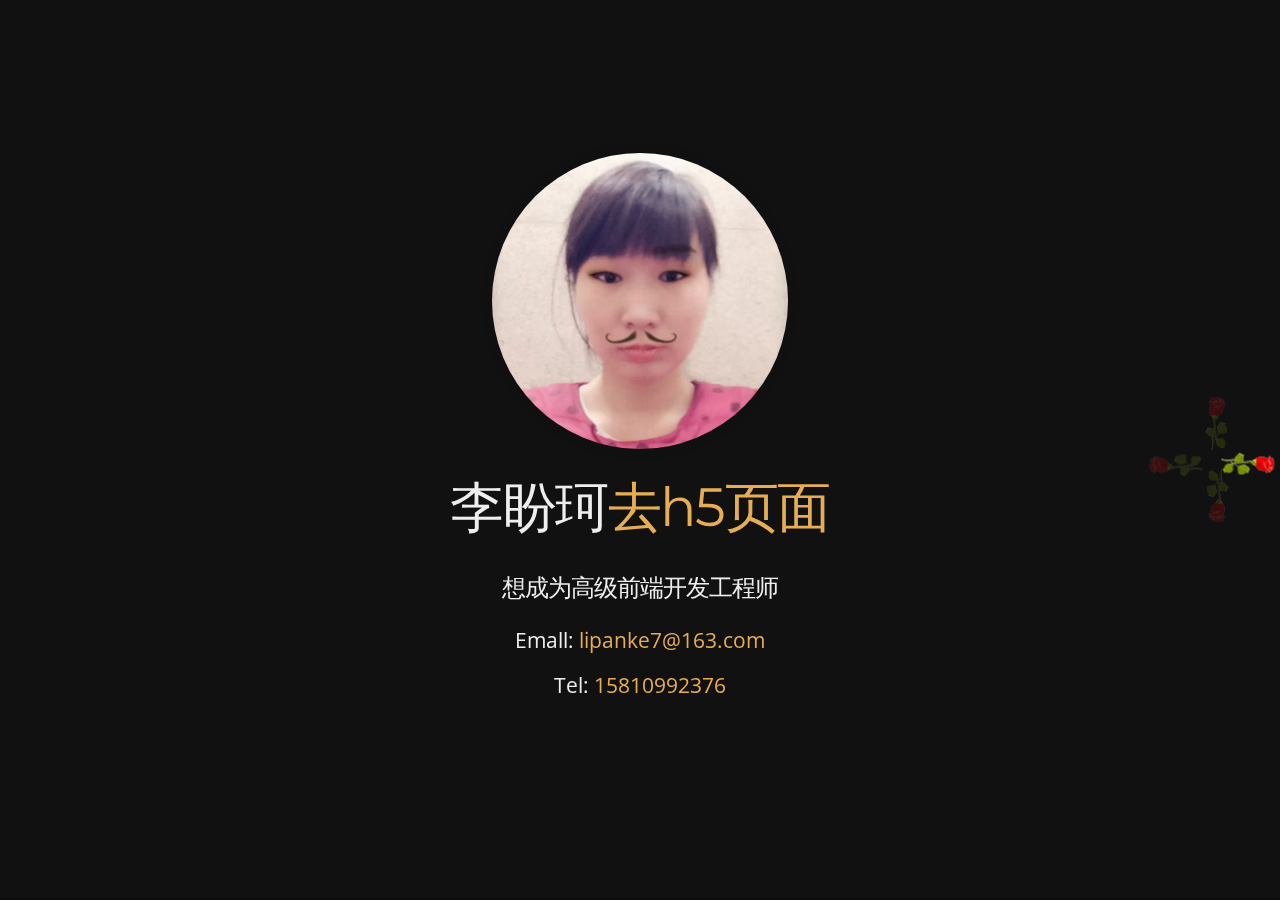
==== indexh5.html @ 54589054 "判断pc还是h5" ====
<!DOCTYPE html>
<html>
<head>
<meta charset="utf-8" />
<meta name="viewport" content="width=device-width,user-scalable=no">
<title>李盼珂个人简历</title>
<link rel="icon" href="img/favicon.ico">
<script>
	(function () {
		var html = document.documentElement;
		var width = html.getBoundingClientRect().width;
		var fs = width/16;
		html.style.fontSize = fs+"px";
	})()

    //判断是pc还是移动端
    function IsPC() {
        var userAgentInfo = navigator.userAgent;
        var Agents = ["Android", "iPhone",
            "SymbianOS", "Windows Phone",
            "iPad", "iPod"];
        var flag = true;
        for (var v = 0; v < Agents.length; v++) {
            if (userAgentInfo.indexOf(Agents[v]) > 0) {
                flag = false;
                break;
            }
        }
        return flag;
    }

    if(IsPC()){
        window.location.href='http://xiaopanke.github.io/'
    }
</script>
<link rel="stylesheet" href="css/index.css" />
</head>
<body>
<script src="js/swiper.js"></script>
<div class="swiper-container">
	<!--<div class="boxCover"></div>-->
	
	<div class="swiper-wrapper">
		<!--<div class="swiper-slide first swiper-no-swiping">-->
		<div class="swiper-slide first">
			<!--这是微信分享的小图片-->
			<div id="weixinLogo">
				<img src="img/gear1.png"/>
			</div>
			
			<div class="fence">
				<div class="timeBox">
					<span></span>
					<span></span>
					<span></span>
					<span></span>
				</div>
			</div>
			<div class="gears">
				<img class="line1" src="img/line1.png"/>
				<img class="line2" src="img/line2.png"/>
				<img class="line3" src="img/line3.png"/>
				<img class="line4" src="img/line4.png"/>
				<img class="line5" src="img/line5.png"/>
				<img class="line6" src="img/line6.png"/>
				<img class="line7" src="img/line7.png"/>
				<img class="line8" src="img/line8.png"/>
				<img class="line9" src="img/line9.png"/>
				<img class="line10" src="img/line10.png"/>
				<img class="line11" src="img/line11.png"/>
				<img class="line12" src="img/line12.png"/>
				<img class="line13" src="img/line13.png"/>
				<img class="line14" src="img/line14.png"/>
				<img class="gear1" src="img/gear1.png"/>
				<img class="gear2" src="img/gear2.png"/>
				<img class="gear3" src="img/gear3.png"/>
				<img class="gear4" src="img/gear4.png"/>
				<img class="gear5" src="img/gear5.png"/>
				<img class="gear6" src="img/gear6.png"/>
				<img class="gear7" src="img/gear7.png"/>
				<img class="gear8" src="img/gear8.png"/>
			</div>
			<div class="pawsbox">
				<div class="paw">
					<div class="pawLeft paws"></div>
					<div class="pawRight paws"></div>
				</div>
				<div class="M">
					<div class="leftchain chain"></div>
					<div class="rightchain chain"></div>
				</div>
			</div>
			<img src="img/first_people.png" class="firstPeople"/>
			<img src="img/first_people2.png" class="firstPeople2"/>
			<div class="next"></div>
		</div>
		<div class="swiper-slide second">
			<div class="word">
			</div>
			<div class="bottomText">
				<div class="bottomBorder"></div>
				<div class="sideBorder leftSide"></div>
				<div class="sideBorder rightSide"></div>
				<div class="topBorder leftSide"></div>
				<div class="topBorder rightSide"></div>
				<p><img src="img/bottomTextLogo.png"/></p>
				<p class="bottomTextSpanBox">
					<em>
						<span>职位：高级前端工程师</span>
						<span>薪资：面议</span>
						<span>学历：本科</span>
					</em>
					<a href="http://xiaopanke.github.io/">去web页面</a>
				</p>
			</div>
			<div class="next"></div>
		</div>
		<div class="swiper-slide third ">
			<div class="work">
				<img src="img/third_work.png"/>
				<p>精通JavaScript+HTML+CSS，轻松实现目前网页所需的90%以上的效果;</p>
				<p>精通Ajax、JSONP、DOM等前端技术，掌握面向对象编程思想；</p>
				<p>熟悉W3C标准，对表现与数据分离、Web语义化等有较好的理解；</p>
				<p>熟练使用正则表达式；</p>
				<p>熟练HTML5+CSS3；</p>
			</div>
			<div class="condition">
				<img src="img/third_condition.png"/>
				<p>了解npm、VueJs、webpack、yarn、es6、sass;</p>
				<p>熟悉canvas、github;</p>
				<p>熟悉jQuery、Bootstrap、Zepto、Less、Sass等前端框架；</p>
				<p>了解PHP，smarty。</p>
				<p>熟悉使用Phoneshop、Fireworks等设计工具。</p>
			</div>
			<div class="bottomjob">对Web充满热情 学生时代就踏上了开发之路</div>
			<div class="next"></div>
		</div>
		<div class="swiper-slide forth">
			<img src="img/forth_demon.png" class="dot demon"/>
			<img src="img/forth_yello.png" class="dot yellow"/>
			<img src="img/forth_yello.png" class="dot yellow"/>
			<img src="img/forth_yello.png" class="dot yellow"/>
			<img src="img/forth_yello.png" class="dot yellow"/>
			<img src="img/forth_demon1.png" class="dot demon"/>
			<img src="img/forth_demon2.png" class="dot demon"/>
			<img src="img/forth_demon3.png" class="dot demon"/>
			<img src="img/forth_demon2.png" class="dot demon"/>
			<img src="img/forth_yello.png" class="dot yellow"/>
			<img src="img/forth_yello.png" class="dot yellow"/>
			<img src="img/forth_demon4.png" class="dot demon"/>
			<img src="img/intro.png" class="intro"/>
			<div class="introduce">
				<p>我喜欢前端的原因：1. 前端是我最熟练的技能之一.2. 做前端可以挣钱.3. 我喜欢创造, 前端相关技能栈能满足很多时候的需求.</p>
				<div class="coverBox"></div>
			</div>
			<div class="next"></div>
		</div>
		<div class="swiper-slide fifth">
			<div id="boxWrap"></div>
			<div class="textContent">
				<p>发个面试邮件试试吧</p>
				<p class="email">lipanke7@163.com</p>
				<p>期待大家一起加油，共同进步！</p>
			</div>
			<div class="contentUs">
				<img class="QRcode" src="img/QRCode.png"/>
				<p>
					
					<a href="https://xiaopanke.github.io/#/"><span>web版个人简历</span></a>
					<a href="https://xiaopanke.github.io/#/"><span class="email">xiaopanke.github.io</span></a>
					<span>扫码加我好友</span>
				</p>
			</div>
			<img class="fifth_dot" src="img/fifth_dot.png"/>
			<img class="fifth_dot" src="img/fifth_dot.png"/>
			<img class="fifth_dot" src="img/fifth_dot1.png"/>
			<img class="fifth_dot" src="img/fifth_dot1.png"/>
			<img class="fifth_dot" src="img/fifth_demon.png"/>
			<!--<div class="next"></div>-->
		</div>
	</div>
	<div class="loading">
		<p>0%</p>
	</div>
</div>
<script src="js/TweenMax.min.js"></script>
<script src="js/index.js"></script>
</body>

</html>
---- css/index.css ----
body{
		margin: 0;
		height: 100%;
		overflow: hidden;
	}
	html{
		height: 100%;
		background: #f9b92e;
		overflow: hidden;
	}
	
	p{
		margin: 0;			
	}
	img{
		vertical-align: top;
	}
	em{
		font-style: normal;
	}
	input,
	a,
	button {
	  -webkit-tap-highlight-color: rgba(0, 0, 0, 0);
	  -webkit-appearance: none;
	}
	a {
	  text-decoration: none;
	}
	#weixinLogo{
		display: none;
	}
	.loading{
		width: 100%;
		height: 100%;
		position: absolute;
		left: 0;
		top: 0;
		background: url(../img/loading.gif) no-repeat 60% 40% #f9b92e;
		background-size: 7.96875rem 6.40625rem;
		z-index: 999999;
		color: #fff;
		font-size: 1.09rem;
	}
	.loading p{
		text-align: center;
		width: 100%;
		position: absolute;
		font-family: helvetica "微软雅黑";
		top: 40%;
		transform: translateY(4rem);
	}
	.swiper-wrapper{
		height: 100%;
		opacity: 0;
		position: relative;
		/*transform-style: preserve-3d;*/
		/*perspective: 800px;*/
	}
	.swiper-container{
		height: 100%;
	}
	.swiper-slide{
		transition: 800ms;
		width: 100%;
		background-color: #f00;
		height: 100%;
		color: #fff;
		overflow: hidden;
	}
	/*.swiper-wrapper .swiper-slide{
		position: absolute;
	}*/
	.next{
		width: 2rem;
		height: 1.125rem;
		position: absolute;
		bottom: 0.9375rem;
		left: 7rem;
		background: url(../img/next.png) no-repeat;
		background-size: 100% 100%;
		transform: translateY(0);
		animation: moveNext .5s infinite alternate-reverse;
	}
	@keyframes moveNext{
		from{transform: translateY(0);}
		to{transform: translateY(5px);}
	}
	
	
	/*第一部分*/
	.first{
		/*-webkit-filter: brightness(1);*/
		/*transition: 0.5s -webkit-filter;*/
		background: url(../img/bg1.png) no-repeat ;
		background-size: cover;
		position: relative;
	}
	.fence{
		position: relative;
		z-index: 99;
	}
	.timeBox{
		position: absolute;
		width: 9.96875rem;
		height: 11.8125rem;
		left: 50%;
		top: -3rem;
		margin-left: -4.984rem;
		background:url(../img/fence.png) no-repeat;
		background-size: 100% 100%;
	}
	.timeBox span{
		position: absolute;
		background-size: contain !important;
		transform: scale(0);
	}
	.timeBox span:nth-of-type(1){
		width: 3.359375rem;
		height: 3.703125rem;
		background: url(../img/2017_2.png) no-repeat;
		left: 0.7375rem;
		top: 4.53125rem;
	}
	.timeBox span:nth-of-type(2){
		width: 3.390625rem;
		height: 3.203125rem;
		background: url(../img/2017_0.png) no-repeat;
		left: 2.89375rem;
		top: 4.53125rem;
	}
	.timeBox span:nth-of-type(3){
		width: 1.671875rem;
		height: 3.578125rem;
		background: url(../img/2017_1.png) no-repeat;
		left: 5.503125rem;
		top: 4.390625rem;
	}
	.timeBox span:nth-of-type(4){
		width: 2.96875rem;
		height: 3.453125rem;
		background: url(../img/2017_7.png) no-repeat;
		left: 6.284375rem;
		top: 4.625rem;
	}
	.goUp {
		animation: 2.5s  goUpDown infinite ease-in-out alternate-reverse ;
	}
	.goDown {
		animation: 2s  goUpDown infinite ease-in-out alternate-reverse ;
	}
	.goDown2 {
		animation: 2.4s  goUpDown infinite ease-in-out alternate-reverse ;
	}
	@keyframes goUpDown{
		0%{transform: translateY(14px)}
		100%{transform: translateY(0px)}
	}
	/*中间齿轮部分*/
	.gears{
		width: 14.921875rem;
		height: 12.609375rem;
		position: absolute;
		top: 7.5rem;
		left: 0.8rem;
		background: url(../img/first_circle.png) no-repeat;
		background-size: contain;
		font-size: 50px;
		line-height: 12rem;
		text-align: center;
		color: #fff;
	}
	.gears img{
		position: absolute;
	}
	.gears img[class^="line"]{
		opacity: 0.7;
	}
	.gear1{
		width: 5.34375rem;
		height: 5.34375rem;
		left: 2.71875rem;
		top: 0.828125rem;
		animation: clockwise 6s infinite linear;
	}
	.gear2{
		width: 3.875rem;
		height: 3.90625rem;
		left: 7.546875rem;
		top: 2.953125rem;
		animation: clockwise 5s infinite reverse linear;
	}
	.gear3{
		width: 3.46875rem;
		height: 3.5rem;
		left: 1rem;
		top: 4.921875rem;
		animation: clockwise 4s infinite linear;
	}
	.gear4{
		width: 3.359375rem;
		height: 3.359375rem;
		left: 9.828125rem;
		top: 6.1875rem;
		animation: clockwise 4s infinite reverse linear;
	}
	.gear5{
		width: 2.140625rem;
		height: 2.15625rem;
		left: 1.203125rem;
		top: 3.1875rem;
		animation: clockwise 3s infinite reverse linear;
	}
	.gear6{
		width: 1.84375rem;
		height: 1.84375rem;
		left: 6.703125rem;
		top: 7.953125rem;
		animation: clockwise 2s infinite linear;
	}
	.gear7{
		width: 1.65625rem;
		height: 1.65625rem;
		left: 12.484375rem;
		top: 5.484375rem;
		animation: clockwise 1s infinite linear;
	}
	.gear8{
		width: 1.40625rem;
		height: 1.40625rem;
		left: 3.90625rem;
		top: 5.46875rem;
		animation: clockwise 1s infinite reverse linear;
	}
	.line1{
		width: 4.359375rem;
		height: 2.453125rem;
		left: 6.265625rem;
		top: 1.390625rem;
	}
	.line2{
		width: 1.375rem;
		height: 2.109375rem;
		left: 12.5625rem;
		top: 6.65625rem;
	}
	.line3{
		width: 1.421875rem;
		height: 2.8125rem;
		left: 2.859375rem;
		top: 3.71875rem;
	}
	.line4{
		width: 2.359375rem;
		height: 1.125rem;
		left: 10.78125rem;
		top: 5.734375rem;
	}
	.line5{
		width: 5.015625rem;
		height: 1.125rem;
		left: 4.59375rem;
		top: 5.546875rem;
	}
	.line6{
		width: 3.34375rem;
		height: 2.75rem;
		left: 3.3125rem;
		top: 5.3125rem;
	}
	.line7{
		width: 2.40625rem;
		height: 2.1875rem;
		left: 1.734375rem;
		top: 1.625rem;
	}
	.line8{
		width: 0.390625rem;
		height: 2.9375rem;
		left: 1.28125rem;
		top: 4.0625rem;
	}
	.line9{
		width: 2.0625rem;
		height: 1.15625rem;
		left: 3.025rem;
		top: 6.459375rem;
	}
	.line10{
		width: 2.25rem;
		height: 0.359375rem;
		left: 2.65625rem;
		top: 5.55rem;
	}
	.line11{
		width: 1.8125rem;
		height: 4.375rem;
		left: 6.76875rem;
		top: 4.71875rem;
	}
	.line12{
		width: 2.484375rem;
		height: 4.171875rem;
		left: 8.01875rem;
		top: 5.284375rem;
	}
	.line13{
		width: 1.7230rem;
		height: 3.65625rem;
		left: 8.84375rem;
		top: 5.34375rem;
	}
	.line14{
		width: 2.625rem;
		height: 2.625rem;
		left: 9.921875rem;
		top: 4.609375rem;
	}
	@keyframes clockwise{
		from{
			transform: rotate(0deg);
		}
		to{
			transform: rotate(360deg);
		}
	}
	
	/*爪子*/
	.pawsbox{
		width: 12rem;
		height: 20rem;
		position: absolute;
		z-index: 999;
		top: -20rem;
		left: 2.5rem;
		/*opacity: 0.5;*/
	}
	.paw{
		width: 4rem;
		height: 10.203125rem;
		position: absolute;
		left: 4rem;
		top: 0;
		transform-origin: bottom;
		background: url(../img/paw.png) no-repeat 0.7rem 0rem;
		background-size: 2.90625rem 11.046875rem;
	}
	.pawLeft{
		width: 1.09375rem;
		height: 2.921875rem;
		background: url(../img/pawLeft.png) no-repeat ;
		background-size: 100% 100%;
		position: absolute;
		bottom: -0.55rem;
		left: 0.75rem;
		transform-origin: right top;
	}
	.pawRight{
		width: 1.34375rem;
		height: 2.828125rem;
		background: url(../img/pawRight.png) no-repeat;
		background-size: 100% 100%;
		position: absolute;
		right: 0.65rem;
		bottom: -0.5rem;
		transform-origin: left top;
	}
	.pawsbox .M{
		width: 15.984375rem;
		height: 12.921875rem;
		position: absolute;
		/*起点*/
		top: 6rem;
		/*终点*/
		/*top: 12.0625rem;*/
		left: -2.5rem;
		background: url(../img/M.png) no-repeat 4rem 0;
		background-size: 8.953125rem 11.953125rem;
	}
	.chain{
		opacity: 0;
	}
	.leftchain{
		position: absolute;
		width: 3.828125rem;
		height: 6.125rem;
		background: url(../img/chainLeft.png) no-repeat ;
		background-size: 100% 100%;
		left:0.5rem;
		top:5.5rem;
	}
	.rightchain{
		position: absolute;
		width: 3.0625rem;
		height: 4.9375rem;
		background: url(../img/chainRight.png) no-repeat ;
		background-size: 100% 100%;
		left:12.3rem;
		top:6.5rem;
	}
	.firstPeople{
		position: absolute;
		z-index: 999;
		width: 1.734375rem;
		height: 3.296875rem;
		left: 12rem;
		top: 17.5rem;
	}
	.firstPeople2{
		position: absolute;
		z-index: 999;
		width: 1.734375rem;
		height: 2.4375rem;
		left: 2rem;
		top: 18rem;
	}
	.swiper-slide:nth-of-type(2){
		background-color: #0f0;
	}
	.swiper-slide:nth-of-type(3){
		background-color: #00f;
	}
	
	/*第二部分*/
	.second{
		background: url(../img/bg2.png) no-repeat ;
		background-size: cover;
		position: relative;
	}
	.second .word {
		position: absolute;
		width: 14rem;
		height: 14rem;
		/*background: url(../img/second_words.png) no-repeat;
		background-size: 100% 100%;*/
		left: 0.875rem;
		top: 3rem;
		transform: rotate(-45deg) scale(0.8);
		/*transform-style: preserve-3d;*/
	}
	.word .ori{
		width: 14rem;
		height: 0rem;
		background: url(../img/second_words.png) no-repeat;
		background-size: 14rem 14rem;
		position: absolute;
		left: 0;
		top: 0;
		z-index: -99;
		/*overflow: hidden;*/
		/*-webkit-mask: url(../img/mask.png) no-repeat;
		-webkit-mask-size:15rem 15rem;
		-webkit-mask-position: 0rem -15rem;*/
	}
	.word .outer{
		float: left;
		width: 1rem;
		height: 1rem;
		/*background: url(../img/second_words.png) no-repeat
		background-size: 14rem 14rem;*/
		border-radius: 0.5rem;
		transition: 0.15s opacity;
	}
	.bottomText{
		position: absolute;
		width: 12.34375rem;
		height: 5.84375rem;
		bottom: 2rem;
		left: 1.828125rem;
		box-sizing: border-box;
		padding: 2rem 1.296rem 0;
	}
	.bottomText em {
		display: block;
	}
	.bottomText>div{
		box-shadow: 0px 0px 30px 0px #333;
	}
	.bottomBorder{
		height: 0.15625rem;
		width: 12.34rem;
		position: absolute;
		left: 0;
		bottom: 0;
		background-color: #fff;
	}
	.sideBorder{
		position: absolute;
		width: 0.15625rem;	
		height: 5.140625rem;
		bottom: 0;
		background-color: #fff;
	}
	.leftSide{
		left: 0;
	}
	.rightSide{
		right: 0;
	}
	.topBorder{
		height: 0.15625rem;
		width: 3rem;
		position: absolute;
		background-color: #fff;
		top: 0.7rem;
	}
	.bottomText p{
		line-height: 1.09375rem;
		font-size: 0.625rem;
		font-family: "微软雅黑";
		overflow: hidden;
	}
	.bottomText p:nth-of-type(1){
		width: 5.890625rem;
		height: 1.390625rem;
		position: absolute;
		left: 3.234375rem;
		top: 0;
	}
	.bottomText p img{
		width: 5.890625rem;
		height: 1.390625rem;
	}
	.bottomText p span{
		display: block;
		text-shadow: 0 0 10px #666;
	}
	/*第三部分*/
	.third{
		background: url(../img/bg3.png) no-repeat ;
		background-size: cover;
		position: relative;
	}
	.third img{
		width: 4.1875rem;
		height: 6.65625rem;
		position: absolute;
	}
	.third .work,.third .condition{
		box-sizing: border-box;
		padding: 0.90625rem 0.59375rem 0.90625rem 0.90625rem ;
		width: 12.34375rem;
		margin: 0.7rem auto 1.2625rem;
		font: 0.65rem/1.25rem helvetica,"微软雅黑";
		position: relative;
	}
	.work img{
		left: -1rem;
		top: -0.6rem;
		z-index: 999;
	}
	.work div{
		position: absolute;
		left: 0;
		top: 0;
	} 
	.condition img{
		right: -3.2rem;
		top: -1rem;
		z-index: 999;
	}
	.condition div{
		position: absolute;
		right: 0;
		top: 0;
	}	
	.condition p,.work p{
		/*visibility: hidden;*/
		/*position: relative;*/
		z-index: 99;
	}
	.bottomjob{
		width: 100%;
		text-align: center;
		color: #fff;
		font: 0.7rem/0.78125rem "微软雅黑";
		position: absolute;
		bottom: 2.375rem;
	}
	/*折纸盒子*/
	.cover{
		background-color: rgba( 0,0,0,0.4 );
	}
	.borderTop:before{
		content:"";
		position: absolute;
		left: 0;
		top: 0;
		width: 100%;
		height: 0.15625rem;
		background-color: #fff;
	}
	.borderLeft:after{
		content:"";
		position: absolute;
		left: 0;
		top: 0;
		width: 0.15625rem;
		height: 100%;
		background-color: #fff;
	}
	.borderRight:after{
		content:"";
		position: absolute;
		top: 0;
		right: 0;
		width: 0.15625rem;
		height: 100%;
		background-color: #fff;
	}
	.borderBottom:before{
		content:"";
		position: absolute;
		bottom: 0;
		right: 0;
		width: 100%;
		height: 0.15625rem;
		background-color: #fff;
	}
	.work,.condition{
		font-size: 0px;
	}
	.work span{
		display: inline-block;
		font:0.65rem/1.25rem helvetica "微软雅黑";
		position: relative;
		z-index: 99;
	}
	.condition span{
		display: inline-block;
		font:0.65rem/1.25rem helvetica "微软雅黑";
		position: relative;
		z-index: 99;
	}
	
	/*第四部分*/
	.forth{
		background: url(../img/bg4.png) no-repeat ;
		background-size: cover;
		position: relative;
	}
	.forth .intro{
		width: 9.6rem;
		height: 7.84rem;
		position: absolute;
		left: 3.625rem;
		top: 1.140625rem;
	}
	.forth .introduce{
		width: 13.65625rem;
		/*box-sizing: border-box;*/
		position: relative;
		margin: 8.390625rem auto ;		
	}
	.introduce p{
		position: relative;
		z-index: 999;
		padding: 1.21875rem 0.890625rem;
		font:0.78125rem/1.40625rem helvetica ;
	}
	.forth .introduce .cover{
		width:12.5%;
		height: 12.5%;
		float: left;
		background-color: rgba(0,0,0,0.4);
		
		perspective: 500px;
	}
	.forth .coverBox{
		transform-style: preserve-3d;
		/*transform: rotate(-90deg);*/	
		width: 100%;
		height: 100%;
		position: absolute;
		left: 0;
		top: 0;
	}
	.forth .introduce span{
		transition: 2.5s;
		display: inline-block;
		font-size:0.78125rem;
	}
	.forth .dot{
		position: absolute;
	}
	.forth .demon{
		width: 3.53125rem;
		height: 3.734375rem;
		left: 0;
		top: -4rem;
		animation: go 3.5s 1s infinite linear;
	}
	.forth .yellow:nth-of-type(2){
		width: 3.35rem;
		height: 3.35rem;
		left: 10rem;
		top: -3rem;
		animation: go 3.6s 2s infinite linear;
	}
	.forth .yellow:nth-of-type(3){
		width: 2rem;
		height: 2rem;
		left: 12rem;
		top: -4rem;
		animation: go 3.7s 1s infinite linear;
	}
	.forth .yellow:nth-of-type(4){
		width: 1.5rem;
		height: 1.5rem;
		left: 14rem;
		top: -4rem;
		animation: go 4.2s 1.3s infinite linear;
	}
	.forth .yellow:nth-of-type(5){
		width: 2.5rem;
		height: 2.5rem;
		left: 4rem;
		top: -4rem;
		animation: go 4s 1.5s infinite linear;
	}
	.forth .demon:nth-of-type(6){
		width: 2.3rem;
		height: 2.3rem;
		left: 5rem;
		top: -4rem;
		animation: go 5.5s 5s infinite linear;
	}
	.forth .demon:nth-of-type(7){
		width: 1rem;
		height: 1rem;
		left: 5rem;
		top: -4rem;
		animation: go 4s 0.5s infinite linear;
	}
	.forth .demon:nth-of-type(8){
		width: 0.8rem;
		height: 0.8rem;
		left: 10rem;
		top: -2rem;
		animation: go 5s 1.5s infinite linear;
	}
	.forth .demon:nth-of-type(9){
		width: 0.8rem;
		height: 0.8rem;
		left: 2rem;
		top: -4rem;
		animation: go 5.5s 3.5s infinite linear;
	}
	.forth .yellow:nth-of-type(10){
		width: 1.5rem;
		height: 1.5rem;
		left: 13rem;
		top: -4rem;
		animation: go 3.2s 1.3s infinite linear;
	}
	.forth .yellow:nth-of-type(11){
		width: 2rem;
		height: 2rem;
		left: 1rem;
		top: -4rem;
		animation: go 3.2s 3s infinite linear;
	}
	.forth .demon:nth-of-type(12){
		width: 0.5rem;
		height: 0.5rem;
		left: 10rem;
		top: -4rem;
		animation: go 3.5s 3.5s infinite linear;
	}
	@keyframes go{
		0%{
			transform: translateX(-2rem) translateY(36rem) rotateY(0) translateZ(-100px);
		}
		25%{
			transform: translateX(0.8rem) translateY(27rem) rotateY(45deg) translateZ(-100px)
		}
		50%{
			transform: translateX(2rem) translateY(18rem) rotateY(0) translateZ(-100px)
		}
		75%{
			transform: translateX(-0.8rem) translateY(9rem) rotateY(-45deg) translateZ(-100px)
		}
		100%{
			transform: translateX(-2rem) translateY(-1rem) rotateY(0) translateZ(-100px)
		}
	}
	/*第五部分*/
	.fifth{
		background: url(../img/bg5.png) no-repeat ;
		background-size: cover;
		position: relative;
	}
	.fifth .cube1,.fifth .cube2{
		width: 4.078125rem;
		height: 4.875rem;
		position: absolute;
		left: 0;
		top: 0;
		background: url(../img/cube.png) no-repeat;
		background-size: 100% 100%;
	}
	.fifth .textContent{
		width: 12.5rem;
		box-sizing: border-box;
		margin: 5.6875rem auto;
		border: 0.171875rem solid #fff;
		background-color: rgba(0,0,0,0.4);
		font: 0.625rem/1.53125rem helvetica ;
		text-align: center;
		padding:0.9375rem 0;
		position: relative;
		z-index: 10;
	}
	.fifth .textContent .email{
		/*font-size: 1.1rem;*/
		color: rgba(0,0,0,0);
		background: url(../img/miaov.png) no-repeat center center;
		background-size: 11.359375rem 1.203125rem;
	}
	.fifth .contentUs{
		width: 14.5rem;
		position: absolute;
		left: 0.75rem;
		bottom: 1.5625rem;
	}
	.contentUs img{
		float: left;
		width: 5.328125rem;
		height: 5.328125rem;
		margin-left: 0.5rem;
	}
	.contentUs p{
		padding-top: 0.5625rem;
		float: right;
		width: 7.9rem;
		margin-left: 0.73rem;
		color: rgba(255,255,255,0.8);
		font: 0.685rem/1.34375rem helvetica ;
	}
	.contentUs p a{
		color: rgba(255,255,255,0.8);
	}
	.contentUs p span{
		display: block;
	}
	.fifth_dot{
		position: absolute;
		z-index: 999;
	}
	.fifth_dot:nth-of-type(1){
		width: 1.5625rem;
		left: 13.484375rem;
		top: 2.453125rem;
	}
	.fifth_dot:nth-of-type(2){
		width: 2.640625rem;
		left: 4.21875rem;
		top: 2rem;
	}
	.fifth_dot:nth-of-type(3){
		width: 2.265625rem;
		left: 5.1875rem;
		top: 13rem;
	}
	.fifth_dot:nth-of-type(4){
		width: 2.59375rem;
		left: 12.03125rem;
		top: 16.828125rem;
	}
	.fifth_dot:nth-of-type(5){
		width: 2.078125rem;
		left: 0.35625rem;
		top: 9.890625rem;
	}
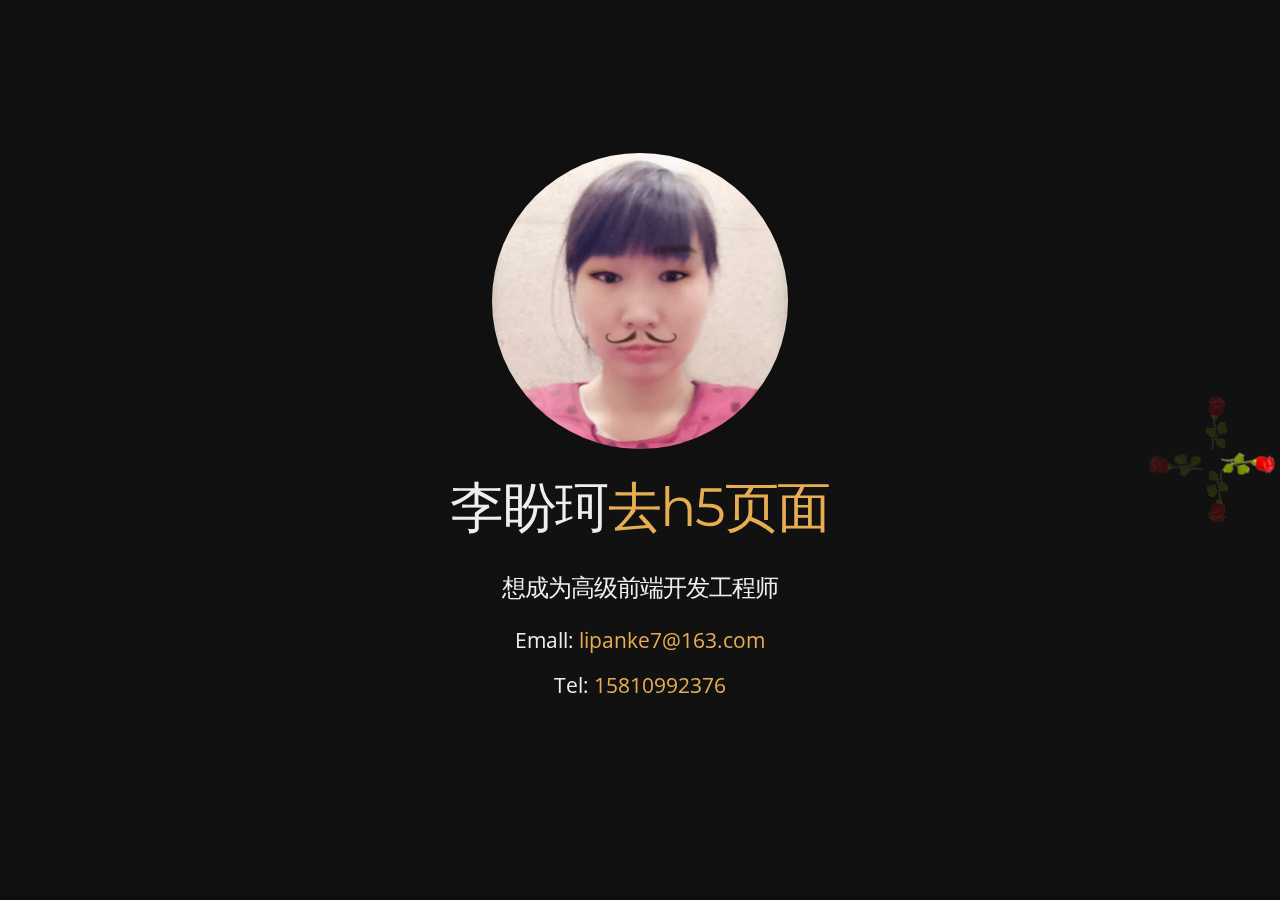
==== commit 75cc63d0: "resize" ====
--- a/indexh5.html
+++ b/indexh5.html
@@ -31,6 +31,13 @@
 
     if(IsPC()){
         window.location.href='http://xiaopanke.github.io/'
+    }
+    window.onresize = function(){
+        setTimeout(function(){
+            if(IsPC()){
+                window.location.href='http://xiaopanke.github.io/'
+            }
+        }, 10)
     }
 </script>
 <link rel="stylesheet" href="css/index.css" />
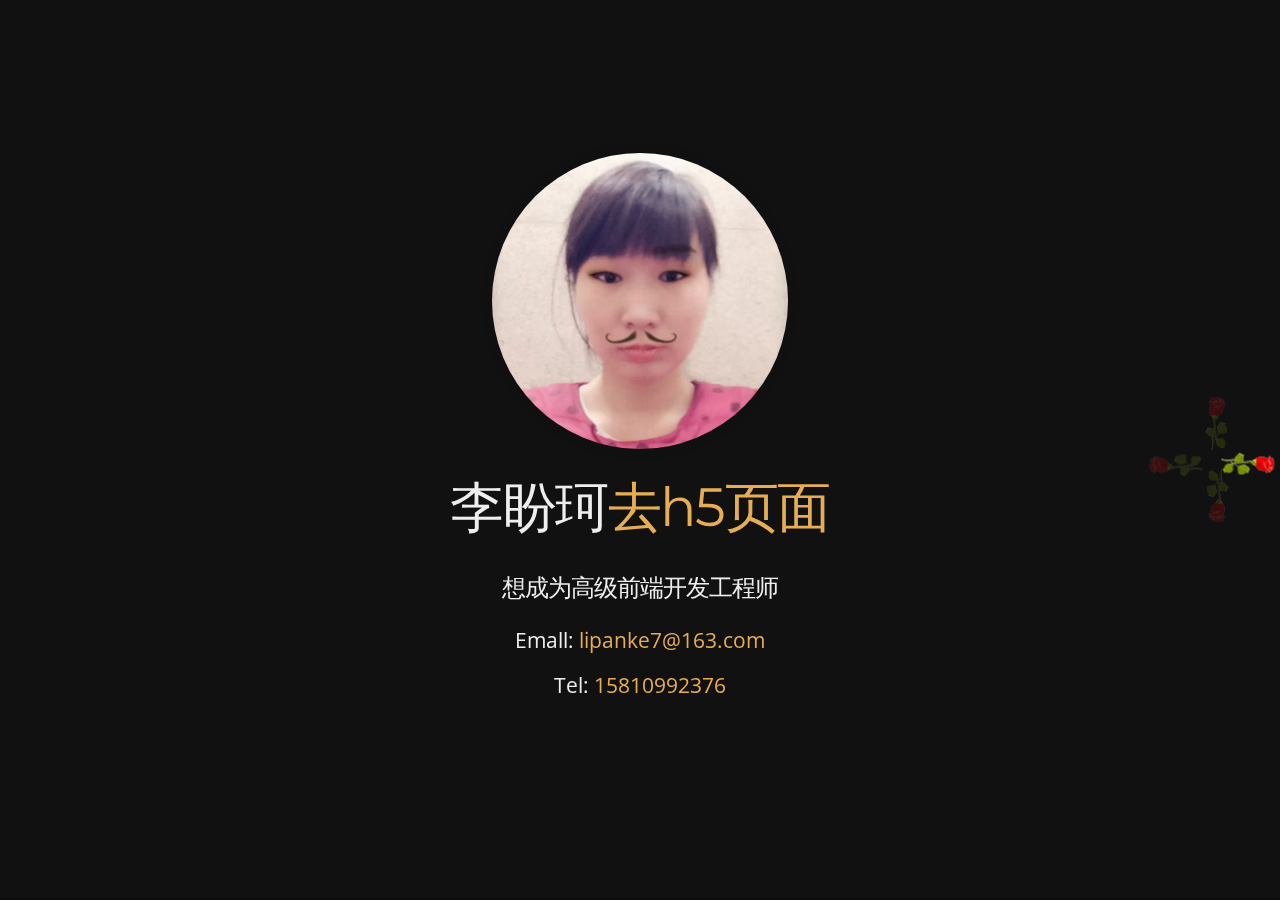
==== commit 3d386580: "title" ====
--- a/indexh5.html
+++ b/indexh5.html
@@ -3,7 +3,7 @@
 <head>
 <meta charset="utf-8" />
 <meta name="viewport" content="width=device-width,user-scalable=no">
-<title>李盼珂个人简历</title>
+<title>李盼珂</title>
 <link rel="icon" href="img/favicon.ico">
 <script>
 	(function () {
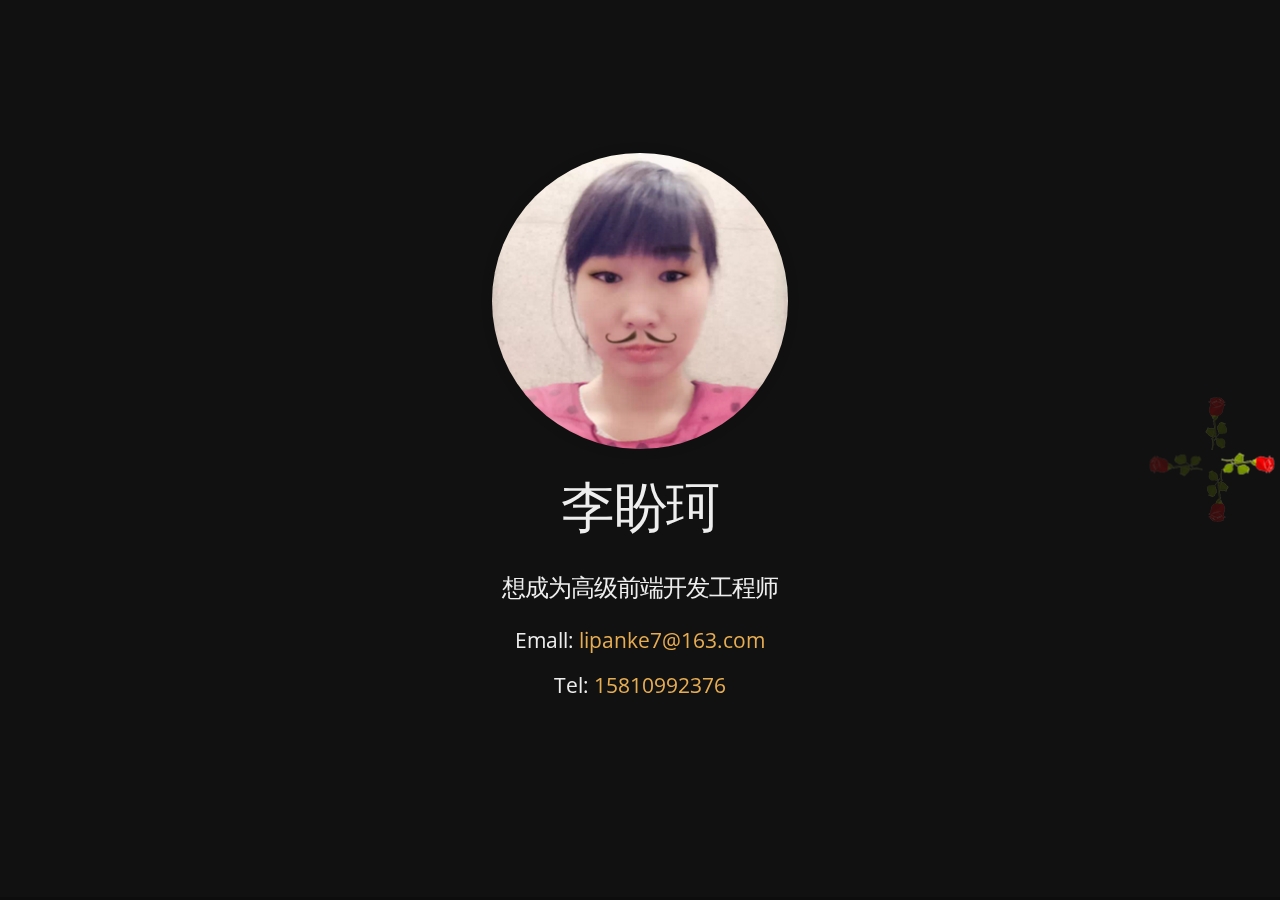
==== commit e62f5cf2: "去杂" ====
--- a/indexh5.html
+++ b/indexh5.html
@@ -117,7 +117,6 @@
 						<span>薪资：面议</span>
 						<span>学历：本科</span>
 					</em>
-					<a href="http://xiaopanke.github.io/">去web页面</a>
 				</p>
 			</div>
 			<div class="next"></div>
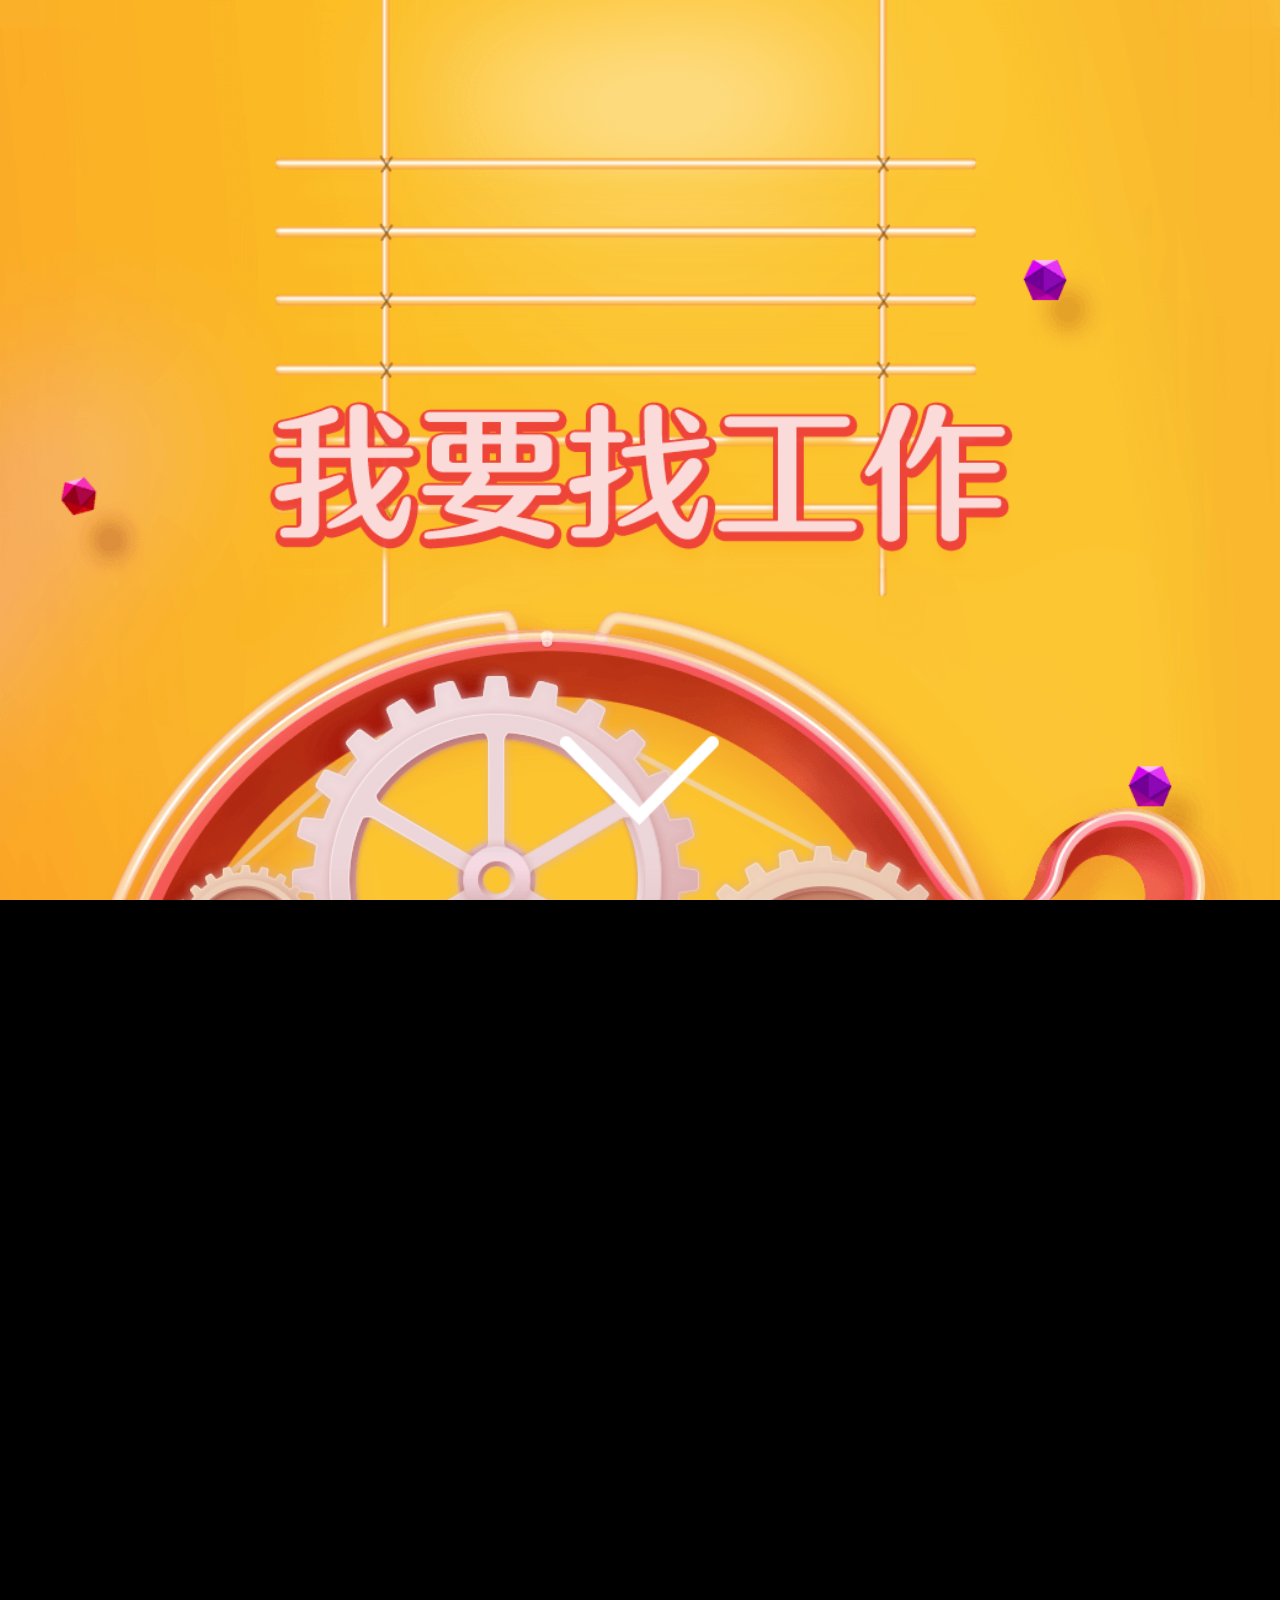
==== commit 1868d77c: "ps" ====
--- a/indexh5.html
+++ b/indexh5.html
@@ -30,12 +30,12 @@
     }
 
     if(IsPC()){
-        window.location.href='http://xiaopanke.github.io/'
+        //window.location.href='http://xiaopanke.github.io/'
     }
     window.onresize = function(){
         setTimeout(function(){
             if(IsPC()){
-                window.location.href='http://xiaopanke.github.io/'
+                //window.location.href='http://xiaopanke.github.io/'
             }
         }, 10)
     }
@@ -46,7 +46,7 @@
 <script src="js/swiper.js"></script>
 <div class="swiper-container">
 	<!--<div class="boxCover"></div>-->
-	
+
 	<div class="swiper-wrapper">
 		<!--<div class="swiper-slide first swiper-no-swiping">-->
 		<div class="swiper-slide first">
@@ -54,7 +54,7 @@
 			<div id="weixinLogo">
 				<img src="img/gear1.png"/>
 			</div>
-			
+
 			<div class="fence">
 				<div class="timeBox">
 					<span></span>
@@ -124,21 +124,19 @@
 		<div class="swiper-slide third ">
 			<div class="work">
 				<img src="img/third_work.png"/>
-				<p>精通JavaScript+HTML+CSS，轻松实现目前网页所需的90%以上的效果;</p>
-				<p>精通Ajax、JSONP、DOM等前端技术，掌握面向对象编程思想；</p>
-				<p>熟悉W3C标准，对表现与数据分离、Web语义化等有较好的理解；</p>
-				<p>熟练使用正则表达式；</p>
-				<p>熟练HTML5+CSS3；</p>
+				<p>精通Ajax、Fetch、JSONP、DOM等前端技术，掌握面向对象编程思想，熟悉常用MV*框架；</p>
+				<p>熟悉Vue,React,NodeJs；</p>
+				<p>熟悉Webpack,Express； </p>
 			</div>
 			<div class="condition">
 				<img src="img/third_condition.png"/>
-				<p>了解npm、VueJs、webpack、yarn、es6、sass;</p>
-				<p>熟悉canvas、github;</p>
+				<p>熟练使用正则表达式；</p>
+				<p>熟悉canvas、github；</p>
+				<p>熟练HTML5+CSS3；</p>
 				<p>熟悉jQuery、Bootstrap、Zepto、Less、Sass等前端框架；</p>
-				<p>了解PHP，smarty。</p>
-				<p>熟悉使用Phoneshop、Fireworks等设计工具。</p>
+				<p>熟悉使用Phoneshop、Fireworks、Illustrator等设计工具；</p>
+				<p>熟悉使用git、svn版本控制工具。</p>
 			</div>
-			<div class="bottomjob">对Web充满热情 学生时代就踏上了开发之路</div>
 			<div class="next"></div>
 		</div>
 		<div class="swiper-slide forth">
@@ -171,7 +169,7 @@
 			<div class="contentUs">
 				<img class="QRcode" src="img/QRCode.png"/>
 				<p>
-					
+
 					<a href="https://xiaopanke.github.io/#/"><span>web版个人简历</span></a>
 					<a href="https://xiaopanke.github.io/#/"><span class="email">xiaopanke.github.io</span></a>
 					<span>扫码加我好友</span>
@@ -193,4 +191,4 @@
 <script src="js/index.js"></script>
 </body>
 
-</html>+</html>
--- a/css/index.css
+++ b/css/index.css
@@ -9,9 +9,9 @@
 		background: #f9b92e;
 		overflow: hidden;
 	}
-	
+
 	p{
-		margin: 0;			
+		margin: 0;
 	}
 	img{
 		vertical-align: top;
@@ -87,8 +87,8 @@
 		from{transform: translateY(0);}
 		to{transform: translateY(5px);}
 	}
-	
-	
+
+
 	/*第一部分*/
 	.first{
 		/*-webkit-filter: brightness(1);*/
@@ -325,7 +325,7 @@
 			transform: rotate(360deg);
 		}
 	}
-	
+
 	/*爪子*/
 	.pawsbox{
 		width: 12rem;
@@ -421,7 +421,7 @@
 	.swiper-slide:nth-of-type(3){
 		background-color: #00f;
 	}
-	
+
 	/*第二部分*/
 	.second{
 		background: url(../img/bg2.png) no-repeat ;
@@ -487,7 +487,7 @@
 	}
 	.sideBorder{
 		position: absolute;
-		width: 0.15625rem;	
+		width: 0.15625rem;
 		height: 5.140625rem;
 		bottom: 0;
 		background-color: #fff;
@@ -554,7 +554,7 @@
 		position: absolute;
 		left: 0;
 		top: 0;
-	} 
+	}
 	.condition img{
 		right: -3.2rem;
 		top: -1rem;
@@ -564,7 +564,7 @@
 		position: absolute;
 		right: 0;
 		top: 0;
-	}	
+	}
 	.condition p,.work p{
 		/*visibility: hidden;*/
 		/*position: relative;*/
@@ -633,7 +633,7 @@
 		position: relative;
 		z-index: 99;
 	}
-	
+
 	/*第四部分*/
 	.forth{
 		background: url(../img/bg4.png) no-repeat ;
@@ -651,7 +651,7 @@
 		width: 13.65625rem;
 		/*box-sizing: border-box;*/
 		position: relative;
-		margin: 8.390625rem auto ;		
+		margin: 8.390625rem auto ;
 	}
 	.introduce p{
 		position: relative;
@@ -664,12 +664,12 @@
 		height: 12.5%;
 		float: left;
 		background-color: rgba(0,0,0,0.4);
-		
+
 		perspective: 500px;
 	}
 	.forth .coverBox{
 		transform-style: preserve-3d;
-		/*transform: rotate(-90deg);*/	
+		/*transform: rotate(-90deg);*/
 		width: 100%;
 		height: 100%;
 		position: absolute;
@@ -872,4 +872,4 @@
 		width: 2.078125rem;
 		left: 0.35625rem;
 		top: 9.890625rem;
-	}+	}
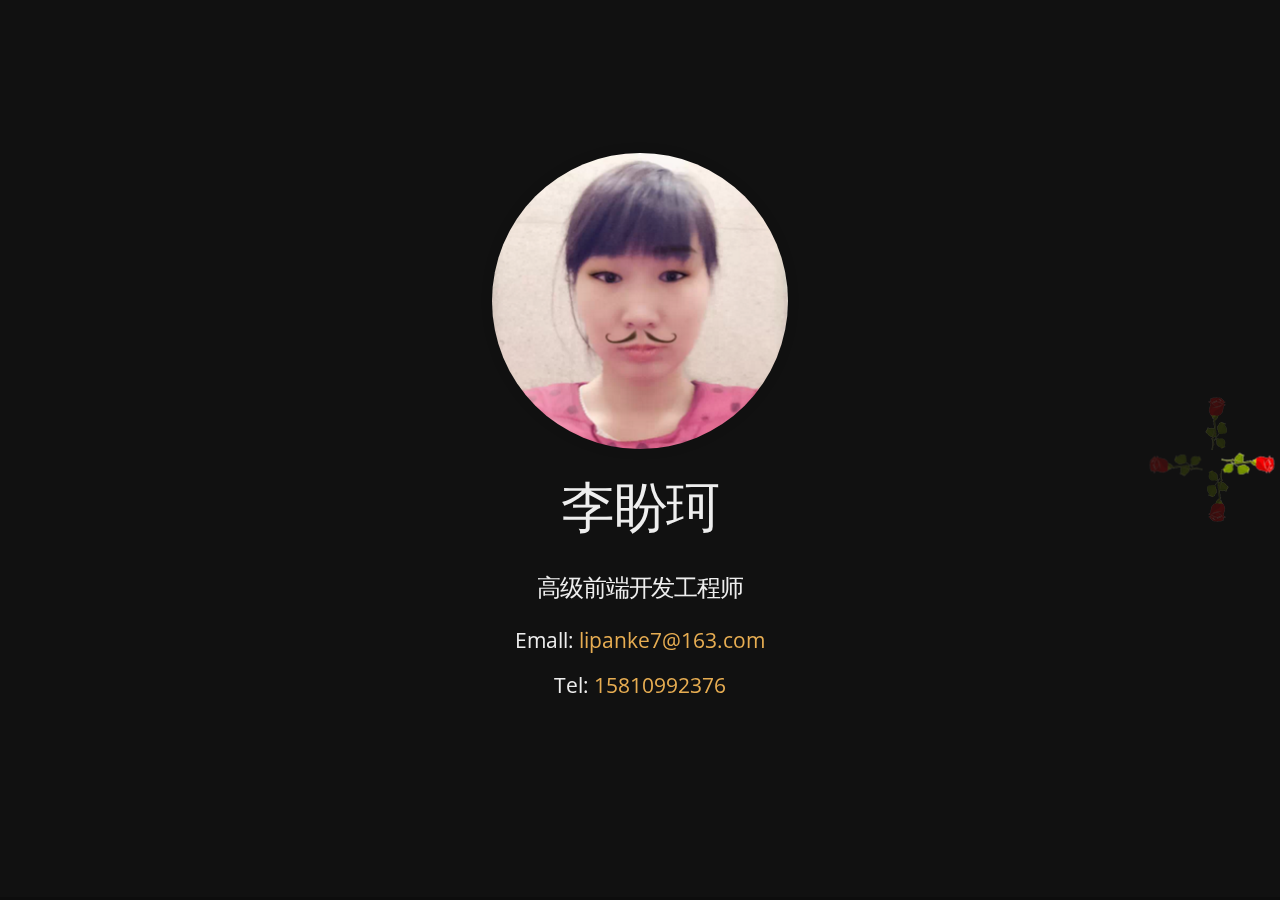
==== commit f9370f70: "修改" ====
--- a/indexh5.html
+++ b/indexh5.html
@@ -30,12 +30,12 @@
     }
 
     if(IsPC()){
-        //window.location.href='http://xiaopanke.github.io/'
+        window.location.href='http://xiaopanke.github.io/'
     }
     window.onresize = function(){
         setTimeout(function(){
             if(IsPC()){
-                //window.location.href='http://xiaopanke.github.io/'
+                window.location.href='http://xiaopanke.github.io/'
             }
         }, 10)
     }
@@ -170,6 +170,7 @@
 				<img class="QRcode" src="img/QRCode.png"/>
 				<p>
 
+					<a href="https://xiaopanke.github.io/#/"><span>更多项目地址请访问</span></a>
 					<a href="https://xiaopanke.github.io/#/"><span>web版个人简历</span></a>
 					<a href="https://xiaopanke.github.io/#/"><span class="email">xiaopanke.github.io</span></a>
 					<span>扫码加我好友</span>
--- a/css/index.css
+++ b/css/index.css
@@ -831,7 +831,6 @@
 		margin-left: 0.5rem;
 	}
 	.contentUs p{
-		padding-top: 0.5625rem;
 		float: right;
 		width: 7.9rem;
 		margin-left: 0.73rem;
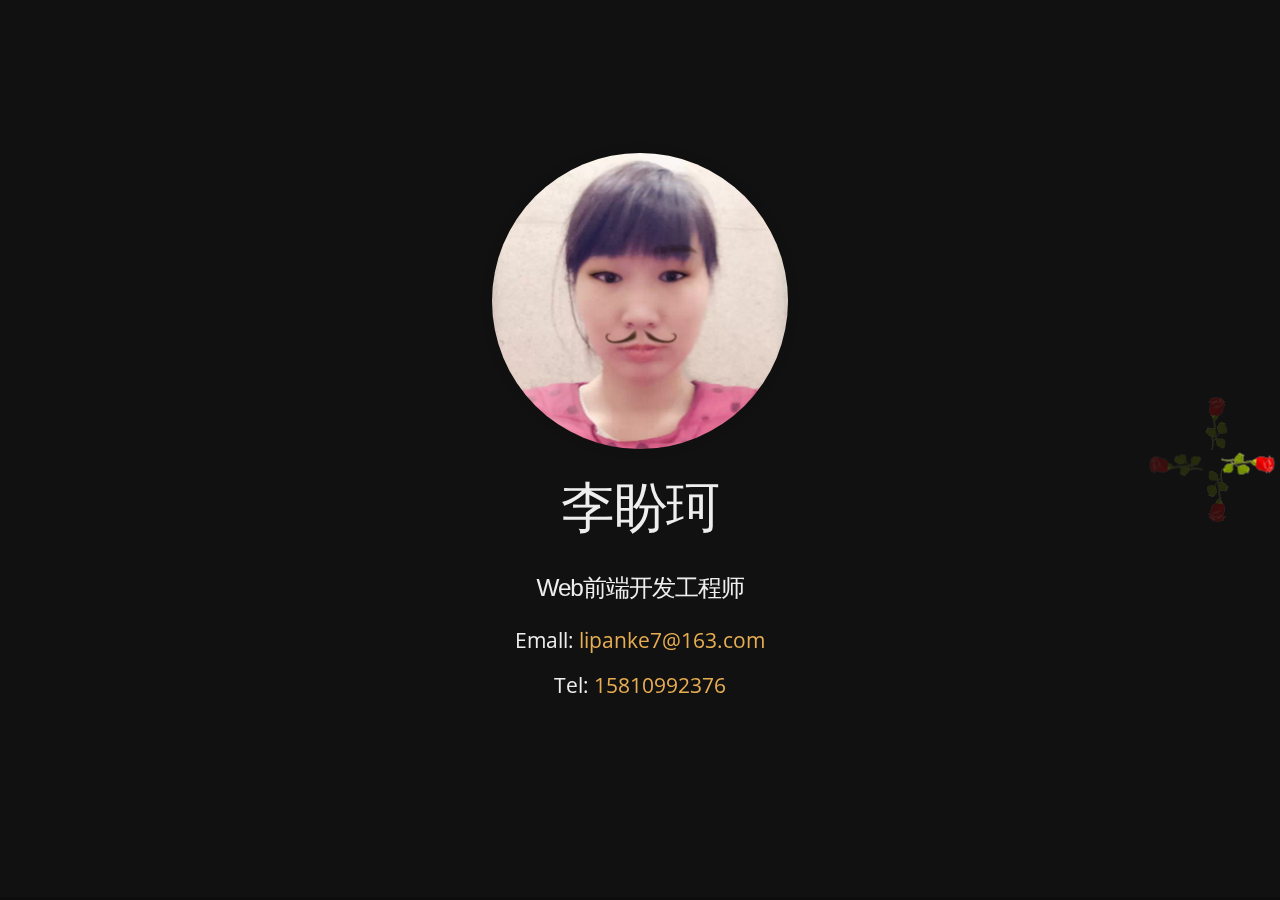
==== commit 39d7eb30: "修改" ====
--- a/indexh5.html
+++ b/indexh5.html
@@ -113,7 +113,7 @@
 				<p><img src="img/bottomTextLogo.png"/></p>
 				<p class="bottomTextSpanBox">
 					<em>
-						<span>职位：高级前端工程师</span>
+						<span>职位：Web前端开发工程师</span>
 						<span>薪资：面议</span>
 						<span>学历：本科</span>
 					</em>
